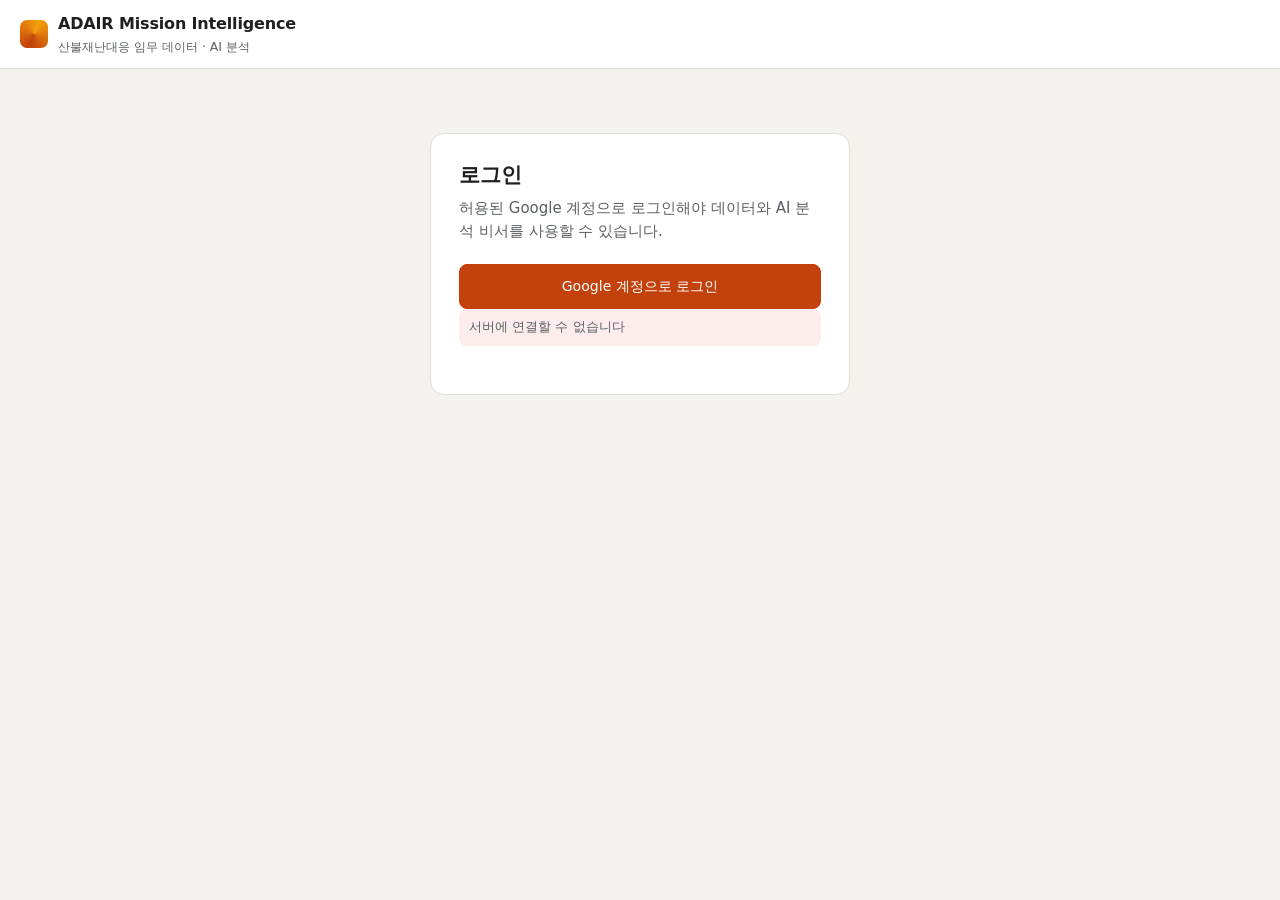
==== mission M1-2/web/index.html @ b0eca817 "M4: 웹 화면(대시보드·AI 비서·대화 기록), Firebase 로그인, 소유권, 호출 제한 - web/: Vanilla JS 대시보드(지표·60초 비교·SVG 시계열·데이터 C" ====
<!doctype html>
<html lang="ko">
<head>
  <meta charset="utf-8">
  <meta name="viewport" content="width=device-width, initial-scale=1">
  <title>ADAIR Mission Intelligence</title>
  <link rel="stylesheet" href="styles.css">
</head>
<body>
  <header class="topbar">
    <div class="brand">
      <span class="brand-mark" aria-hidden="true"></span>
      <div>
        <strong>ADAIR Mission Intelligence</strong>
        <span class="brand-sub">산불재난대응 임무 데이터 · AI 분석</span>
      </div>
    </div>
    <div class="session" id="session" hidden>
      <span class="user" id="user-email"></span>
      <button class="btn ghost" id="logout">로그아웃</button>
    </div>
  </header>

  <!-- 로그인 -->
  <main id="login-view" class="login" hidden>
    <section class="login-card">
      <h1>로그인</h1>
      <p>허용된 Google 계정으로 로그인해야 데이터와 AI 분석 비서를 사용할 수 있습니다.</p>
      <button class="btn primary wide" id="login-btn">Google 계정으로 로그인</button>
      <p class="error" id="login-error" role="alert" hidden></p>
    </section>
  </main>

  <!-- 앱 -->
  <div id="app-view" hidden>
    <nav class="tabs" role="tablist" aria-label="화면 전환">
      <button role="tab" class="tab active" data-tab="dashboard" aria-selected="true">대시보드</button>
      <button role="tab" class="tab" data-tab="assistant" aria-selected="false">AI 분석 비서</button>
    </nav>

    <main class="layout">
      <!-- 대시보드 -->
      <section class="panel dashboard" id="dashboard" data-pane="dashboard">
        <div class="section-head">
          <div>
            <h2>UGV 주행 속도</h2>
            <p class="meta" id="target-meta">불러오는 중…</p>
          </div>
          <span class="badge observed" title="Firestore에 저장된 관측값에서 계산">관측값</span>
        </div>

        <div class="kpis" id="kpis" aria-live="polite">
          <div class="kpi"><span class="kpi-label">데이터 수</span><span class="kpi-value" data-k="count">–</span></div>
          <div class="kpi"><span class="kpi-label">평균</span><span class="kpi-value" data-k="mean">–</span></div>
          <div class="kpi"><span class="kpi-label">최소</span><span class="kpi-value" data-k="min">–</span></div>
          <div class="kpi"><span class="kpi-label">최대</span><span class="kpi-value" data-k="max">–</span></div>
        </div>

        <div class="compare" id="compare"></div>

        <figure class="chart-wrap">
          <figcaption>
            <span>1초 구간 평균 속도 (m/s) · 가로축: 시뮬레이션 시간 sim_time_s</span>
            <span class="legend"><i class="lg-line"></i>imported <i class="lg-dot"></i>manual <i class="lg-band"></i>비교 구간</span>
          </figcaption>
          <div class="chart" id="chart"><p class="state">불러오는 중…</p></div>
        </figure>

        <ul class="cautions" id="cautions"></ul>

        <div class="section-head sub">
          <h3>데이터</h3>
          <div class="controls">
            <label class="sr-only" for="filter">구분</label>
            <select id="filter">
              <option value="">전체</option>
              <option value="imported">imported (원본 계산)</option>
              <option value="manual">manual (수동 입력)</option>
            </select>
            <button class="btn" id="add-btn">수동 데이터 추가</button>
          </div>
        </div>

        <form class="data-form" id="data-form" hidden>
          <h4 id="form-title">수동 데이터 추가</h4>
          <div class="grid">
            <label>기록 시각 (KST)<input type="datetime-local" step="1" id="f-date" required></label>
            <label>값 (m/s)<input type="number" step="any" min="0" id="f-value" required></label>
            <label>sim_time_s (선택)<input type="number" step="1" min="0" id="f-sim"></label>
            <label class="span2">메모<input type="text" maxlength="1000" id="f-memo"></label>
          </div>
          <p class="hint">이 주행 기록(run)에 포함됩니다. 같은 sim_time_s 구간이 이미 있으면 저장되지 않습니다.</p>
          <p class="error" id="form-error" role="alert" hidden></p>
          <div class="form-actions">
            <button type="button" class="btn ghost" id="form-cancel">취소</button>
            <button type="submit" class="btn primary" id="form-submit">저장</button>
          </div>
        </form>

        <div class="table-wrap">
          <table class="data-table">
            <thead><tr><th>sim (s)</th><th>기록 시각 (KST)</th><th class="num">값 (m/s)</th><th>구분</th><th>메모</th><th></th></tr></thead>
            <tbody id="rows"><tr><td colspan="6" class="state">불러오는 중…</td></tr></tbody>
          </table>
        </div>
        <div class="pager">
          <button class="btn ghost" id="prev">이전</button>
          <span id="page-info"></span>
          <button class="btn ghost" id="next">다음</button>
        </div>
      </section>

      <!-- AI 분석 비서 -->
      <section class="panel assistant" id="assistant" data-pane="assistant">
        <div class="section-head">
          <div>
            <h2>AI 분석 비서</h2>
            <p class="meta">Firestore 통계를 근거로 답합니다. 답변은 AI 해석이며 관측값이 아닙니다.</p>
          </div>
          <span class="badge ai">AI</span>
        </div>

        <div class="convs">
          <div class="convs-head">
            <span>대화</span>
            <button class="btn small" id="new-conv">새 대화</button>
          </div>
          <ul id="conv-list" class="conv-list"><li class="state">불러오는 중…</li></ul>
        </div>

        <div class="thread" id="thread" aria-live="polite">
          <p class="state">질문을 입력하면 새 대화가 시작됩니다.</p>
        </div>

        <form class="ask" id="ask-form">
          <label class="sr-only" for="question">질문</label>
          <textarea id="question" rows="3" maxlength="2000" placeholder="예: 최근 60초 속도가 낮아진 이유는?"></textarea>
          <div class="ask-bar">
            <span class="counter" id="counter">0 / 2000</span>
            <span class="limits" id="limits"></span>
            <button class="btn primary" id="ask-btn" type="submit">질문</button>
          </div>
          <p class="error" id="ask-error" role="alert" hidden></p>
        </form>
      </section>
    </main>
  </div>

  <div class="toast" id="toast" role="status" hidden></div>
  <script type="module" src="app.js"></script>
</body>
</html>
---- mission M1-2/web/styles.css ----
:root {
  --bg: #f4f2ee;
  --surface: #ffffff;
  --surface-2: #f9f8f5;
  --ink: #1d1f22;
  --ink-2: #5b5f66;
  --line: #e2ded6;
  --accent: #c2410c;        /* 산불 주황 */
  --accent-ink: #ffffff;
  --observed: #1f5f8b;      /* 관측값 */
  --ai: #6b4fa0;            /* AI 해석 */
  --warn-bg: #fff4e5;
  --warn-ink: #8a4b00;
  --err-bg: #fdecec;
  --err-ink: #a12020;
  --band: rgba(31, 95, 139, .08);
  --band-2: rgba(194, 65, 12, .09);
  --radius: 10px;
  --mono: ui-monospace, "SFMono-Regular", Consolas, monospace;
  color-scheme: light;
}
@media (prefers-color-scheme: dark) {
  :root {
    --bg: #15171a; --surface: #1d2024; --surface-2: #23272c; --ink: #eceae6; --ink-2: #a3a7ad;
    --line: #33373d; --accent: #f97316; --observed: #6cb2e0; --ai: #b39ddb;
    --warn-bg: #3a2a12; --warn-ink: #f5c97a; --err-bg: #3b1c1c; --err-ink: #f4a3a3;
    --band: rgba(108, 178, 224, .10); --band-2: rgba(249, 115, 22, .12);
    color-scheme: dark;
  }
}

* { box-sizing: border-box; }
html, body { margin: 0; }
body {
  background: var(--bg); color: var(--ink);
  font: 15px/1.55 "Pretendard", "Apple SD Gothic Neo", "Malgun Gothic", system-ui, sans-serif;
  -webkit-font-smoothing: antialiased;
}
h1, h2, h3, h4 { margin: 0; line-height: 1.3; }
h2 { font-size: 1.15rem; }
h3 { font-size: 1rem; }
h4 { font-size: .95rem; margin-bottom: 10px; }
[hidden] { display: none !important; }
.sr-only { position: absolute; width: 1px; height: 1px; overflow: hidden; clip: rect(0 0 0 0); }

/* 상단 */
.topbar {
  display: flex; align-items: center; justify-content: space-between; gap: 12px;
  padding: 12px 20px; background: var(--surface); border-bottom: 1px solid var(--line);
  position: sticky; top: 0; z-index: 5;
}
.brand { display: flex; align-items: center; gap: 10px; min-width: 0; }
.brand strong { display: block; font-size: 1rem; letter-spacing: -.01em; }
.brand-sub { display: block; font-size: .78rem; color: var(--ink-2); }
.brand-mark {
  width: 28px; height: 28px; border-radius: 7px; flex: none;
  background: conic-gradient(from 200deg, var(--accent), #f59e0b, var(--accent));
}
.session { display: flex; align-items: center; gap: 10px; min-width: 0; }
.user { font-size: .85rem; color: var(--ink-2); overflow: hidden; text-overflow: ellipsis; white-space: nowrap; max-width: 40vw; }

/* 버튼 */
.btn {
  font: inherit; font-size: .88rem; border: 1px solid var(--line); background: var(--surface);
  color: var(--ink); padding: 7px 12px; border-radius: 8px; cursor: pointer; white-space: nowrap;
}
.btn:hover { border-color: var(--ink-2); }
.btn:disabled { opacity: .5; cursor: not-allowed; }
.btn.primary { background: var(--accent); border-color: var(--accent); color: var(--accent-ink); }
.btn.ghost { background: transparent; }
.btn.small { padding: 4px 9px; font-size: .8rem; }
.btn.danger { color: var(--err-ink); }
.btn.wide { width: 100%; padding: 11px; }
.btn:focus-visible, input:focus-visible, select:focus-visible, textarea:focus-visible {
  outline: 2px solid var(--accent); outline-offset: 2px;
}

/* 로그인 */
.login { display: grid; place-items: center; padding: 64px 16px; }
.login-card {
  width: min(420px, 100%); background: var(--surface); border: 1px solid var(--line);
  border-radius: 14px; padding: 28px;
}
.login-card h1 { font-size: 1.3rem; margin-bottom: 8px; }
.login-card p { color: var(--ink-2); margin: 0 0 20px; }

/* 레이아웃 */
.tabs { display: none; }
.layout {
  display: grid; grid-template-columns: minmax(0, 1.55fr) minmax(340px, 1fr); gap: 16px;
  padding: 16px 20px 32px; max-width: 1480px; margin: 0 auto; align-items: start;
}
.panel { background: var(--surface); border: 1px solid var(--line); border-radius: 14px; padding: 18px; min-width: 0; }
.assistant { position: sticky; top: 72px; display: flex; flex-direction: column; max-height: calc(100vh - 92px); }
.section-head { display: flex; justify-content: space-between; align-items: flex-start; gap: 12px; margin-bottom: 14px; }
.section-head.sub { margin: 22px 0 10px; align-items: center; flex-wrap: wrap; }
.meta { margin: 3px 0 0; font-size: .8rem; color: var(--ink-2); word-break: break-all; }
.badge { font-size: .72rem; font-weight: 600; padding: 3px 8px; border-radius: 999px; flex: none; }
.badge.observed { background: color-mix(in srgb, var(--observed) 14%, transparent); color: var(--observed); }
.badge.ai { background: color-mix(in srgb, var(--ai) 16%, transparent); color: var(--ai); }
.badge.manual { background: color-mix(in srgb, var(--accent) 14%, transparent); color: var(--accent); }
.badge.imported { background: var(--surface-2); color: var(--ink-2); }

/* KPI */
.kpis { display: grid; grid-template-columns: repeat(4, minmax(0, 1fr)); gap: 10px; }
.kpi { background: var(--surface-2); border: 1px solid var(--line); border-radius: var(--radius); padding: 12px; }
.kpi-label { display: block; font-size: .78rem; color: var(--ink-2); }
.kpi-value { display: block; font: 600 1.35rem/1.2 var(--mono); margin-top: 4px; letter-spacing: -.02em; }
.kpi-value small { font: 500 .75rem system-ui, sans-serif; color: var(--ink-2); margin-left: 3px; }

.compare {
  display: grid; grid-template-columns: 1fr 1fr auto; gap: 10px; margin-top: 10px;
  border: 1px solid var(--line); border-radius: var(--radius); padding: 12px; font-size: .88rem;
}
.compare .label { color: var(--ink-2); font-size: .78rem; display: block; }
.compare .val { font: 600 1.05rem var(--mono); }
.compare .delta.down { color: var(--err-ink); }
.compare .delta.up { color: var(--observed); }
.compare .basis { grid-column: 1 / -1; font-size: .76rem; color: var(--ink-2); }

/* 차트 */
.chart-wrap { margin: 16px 0 0; }
.chart-wrap figcaption {
  display: flex; justify-content: space-between; gap: 10px; flex-wrap: wrap;
  font-size: .78rem; color: var(--ink-2); margin-bottom: 6px;
}
.legend { display: inline-flex; gap: 6px; align-items: center; }
.legend i { display: inline-block; vertical-align: middle; }
.lg-line { width: 16px; height: 2px; background: var(--observed); }
.lg-dot { width: 8px; height: 8px; border-radius: 50%; background: var(--accent); margin-left: 6px; }
.lg-band { width: 14px; height: 10px; background: var(--band-2); border: 1px solid var(--line); margin-left: 6px; }
.chart { position: relative; height: 260px; border: 1px solid var(--line); border-radius: var(--radius); background: var(--surface); }
.chart svg { width: 100%; height: 100%; display: block; }
.chart .axis { stroke: var(--line); }
.chart .grid { stroke: var(--line); stroke-dasharray: 2 4; }
.chart .tick { fill: var(--ink-2); font-size: 10px; font-family: var(--mono); }
.chart .series { fill: none; stroke: var(--observed); stroke-width: 1.6; }
.chart .manual { fill: var(--accent); }
.chart .band-prev { fill: var(--band); }
.chart .band-recent { fill: var(--band-2); }
.chart .band-label { fill: var(--ink-2); font-size: 10px; }
.chart .cursor { stroke: var(--ink-2); stroke-dasharray: 3 3; }
.tooltip {
  position: absolute; pointer-events: none; background: var(--ink); color: var(--bg);
  font: 12px/1.4 var(--mono); padding: 6px 8px; border-radius: 6px; white-space: nowrap; transform: translate(-50%, -110%);
}
.state { color: var(--ink-2); font-size: .85rem; text-align: center; padding: 18px; margin: 0; }

.cautions { list-style: none; padding: 0; margin: 12px 0 0; display: grid; gap: 6px; }
.cautions li { background: var(--warn-bg); color: var(--warn-ink); font-size: .8rem; border-radius: 8px; padding: 8px 10px; }

/* 표 */
.controls { display: flex; gap: 8px; flex-wrap: wrap; }
select, input, textarea {
  font: inherit; font-size: .88rem; color: var(--ink); background: var(--surface);
  border: 1px solid var(--line); border-radius: 8px; padding: 7px 9px; width: 100%;
}
select { width: auto; }
.table-wrap { overflow-x: auto; border: 1px solid var(--line); border-radius: var(--radius); }
.data-table { width: 100%; border-collapse: collapse; font-size: .84rem; }
.data-table th, .data-table td { padding: 8px 10px; border-bottom: 1px solid var(--line); text-align: left; white-space: nowrap; }
.data-table th { background: var(--surface-2); font-weight: 600; color: var(--ink-2); font-size: .78rem; position: sticky; top: 0; }
.data-table td.num { text-align: right; font-family: var(--mono); }
.data-table td.memo { white-space: normal; min-width: 160px; color: var(--ink-2); }
.data-table tr:last-child td { border-bottom: none; }
.data-table .lock { color: var(--ink-2); font-size: .75rem; }
.row-actions { display: flex; gap: 4px; justify-content: flex-end; }
.pager { display: flex; justify-content: center; align-items: center; gap: 12px; margin-top: 10px; font-size: .84rem; color: var(--ink-2); }

.data-form { border: 1px solid var(--line); border-radius: var(--radius); padding: 14px; margin-bottom: 12px; background: var(--surface-2); }
.data-form .grid { display: grid; grid-template-columns: repeat(3, minmax(0, 1fr)); gap: 10px; }
.data-form label { display: grid; gap: 4px; font-size: .78rem; color: var(--ink-2); }
.data-form .span2 { grid-column: span 3; }
.hint { font-size: .76rem; color: var(--ink-2); margin: 8px 0 0; }
.form-actions { display: flex; justify-content: flex-end; gap: 8px; margin-top: 10px; }
.error { background: var(--err-bg); color: var(--err-ink); font-size: .82rem; border-radius: 8px; padding: 8px 10px; margin: 8px 0 0; }

/* 비서 */
.convs { border: 1px solid var(--line); border-radius: var(--radius); margin-bottom: 10px; }
.convs-head { display: flex; justify-content: space-between; align-items: center; padding: 8px 10px; font-size: .8rem; color: var(--ink-2); border-bottom: 1px solid var(--line); }
.conv-list { list-style: none; margin: 0; padding: 4px; max-height: 150px; overflow-y: auto; }
.conv-list li.item { display: flex; align-items: center; gap: 6px; border-radius: 7px; }
.conv-list li.item.active { background: var(--surface-2); }
.conv-list .open {
  flex: 1; min-width: 0; text-align: left; border: 0; background: none; color: var(--ink); font: inherit;
  font-size: .84rem; padding: 6px 8px; cursor: pointer; overflow: hidden; text-overflow: ellipsis; white-space: nowrap;
}
.conv-list .open small { color: var(--ink-2); margin-left: 6px; font-size: .72rem; }
.conv-list .del { border: 0; background: none; color: var(--ink-2); cursor: pointer; padding: 4px 8px; font-size: .9rem; }
.conv-list .del:hover { color: var(--err-ink); }

.thread { flex: 1; min-height: 240px; overflow-y: auto; display: flex; flex-direction: column; gap: 10px; padding: 2px; }
.msg { border-radius: 12px; padding: 10px 12px; font-size: .9rem; max-width: 100%; }
.msg.user { align-self: flex-end; background: var(--surface-2); border: 1px solid var(--line); max-width: 88%; white-space: pre-wrap; }
.msg.assistant { border: 1px solid color-mix(in srgb, var(--ai) 35%, var(--line)); }
.msg-head { display: flex; gap: 6px; align-items: center; margin-bottom: 6px; font-size: .74rem; color: var(--ink-2); flex-wrap: wrap; }
.msg-body p { margin: 0 0 6px; }
.msg-body ul { margin: 0 0 6px; padding-left: 18px; }
.msg-body p:last-child, .msg-body ul:last-child { margin-bottom: 0; }
.grounding { margin-top: 8px; background: var(--warn-bg); color: var(--warn-ink); font-size: .78rem; border-radius: 8px; padding: 7px 9px; }
.basis { margin-top: 8px; font-size: .74rem; color: var(--ink-2); border-top: 1px dashed var(--line); padding-top: 6px; }
.basis summary { cursor: pointer; }
.basis dl { display: grid; grid-template-columns: auto 1fr; gap: 2px 10px; margin: 6px 0 0; }
.basis dt { color: var(--ink-2); }
.basis dd { margin: 0; font-family: var(--mono); word-break: break-all; }
.unsaved { color: var(--err-ink); font-weight: 600; }
.thinking { display: flex; align-items: center; gap: 8px; color: var(--ink-2); font-size: .85rem; }
.dots { display: inline-flex; gap: 3px; }
.dots i { width: 6px; height: 6px; border-radius: 50%; background: var(--ai); animation: blink 1.2s infinite ease-in-out; }
.dots i:nth-child(2) { animation-delay: .2s; } .dots i:nth-child(3) { animation-delay: .4s; }
@keyframes blink { 0%, 80%, 100% { opacity: .25; } 40% { opacity: 1; } }
@media (prefers-reduced-motion: reduce) { .dots i { animation: none; opacity: .7; } }

.ask { margin-top: 10px; }
.ask textarea { resize: vertical; min-height: 64px; }
.ask-bar { display: flex; align-items: center; gap: 10px; margin-top: 6px; }
.counter, .limits { font-size: .74rem; color: var(--ink-2); }
.limits { flex: 1; }

.toast {
  position: fixed; left: 50%; bottom: 20px; transform: translateX(-50%); background: var(--ink); color: var(--bg);
  padding: 9px 14px; border-radius: 9px; font-size: .85rem; z-index: 20; max-width: calc(100vw - 32px);
}

/* 반응형 */
@media (max-width: 1080px) {
  .layout { grid-template-columns: minmax(0, 1fr); }
  .assistant { position: static; max-height: none; }
  .tabs {
    display: flex; gap: 4px; padding: 8px 16px 0; position: sticky; top: 57px; z-index: 4; background: var(--bg);
  }
  .tab { flex: 1; font: inherit; font-size: .9rem; padding: 9px; border: 1px solid var(--line); background: var(--surface); color: var(--ink-2); border-radius: 9px; cursor: pointer; }
  .tab.active { color: var(--ink); border-color: var(--ink-2); font-weight: 600; }
  [data-pane]:not(.shown) { display: none; }
  .thread { min-height: 45vh; }
}
@media (max-width: 640px) {
  .topbar { padding: 10px 16px; }
  .brand-sub { display: none; }
  .layout { padding: 12px 16px 24px; }
  .panel { padding: 14px; }
  .kpis { grid-template-columns: repeat(2, minmax(0, 1fr)); }
  .compare { grid-template-columns: 1fr 1fr; }
  .compare .delta-box { grid-column: 1 / -1; }
  .data-form .grid { grid-template-columns: 1fr; }
  .data-form .span2 { grid-column: auto; }
  .chart { height: 220px; }
}
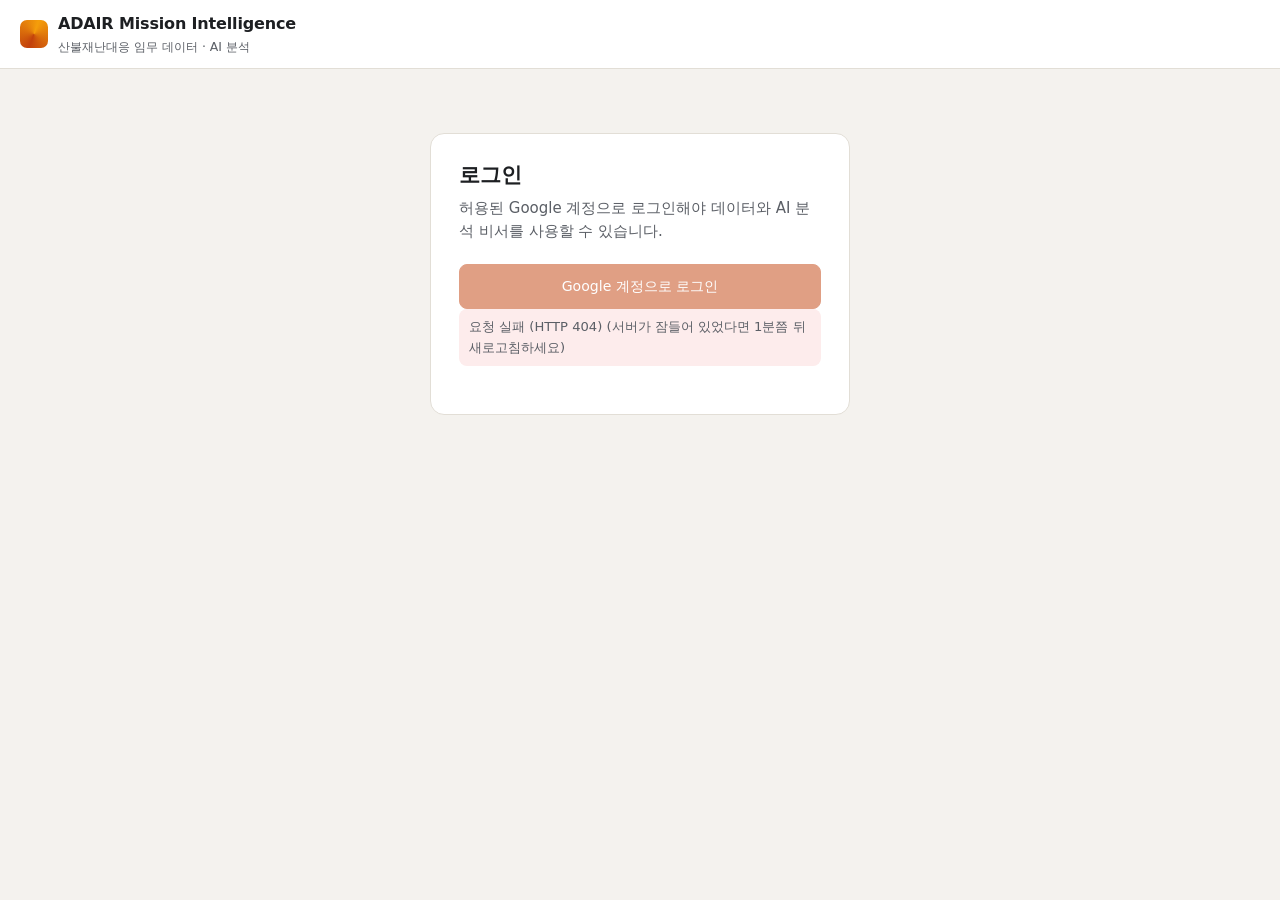
==== commit f939c26c: "M6 웹: API 주소를 config.js 한 곳에서 관리(Vercel 빌드 시 API_BASE_URL 주입), 콜드 스타트·네트워크 오류 안내, vercel.json rewrit" ====
--- a/mission M1-2/web/index.html
+++ b/mission M1-2/web/index.html
@@ -20,6 +20,10 @@
       <button class="btn ghost" id="logout">로그아웃</button>
     </div>
   </header>
+
+  <div class="wake" id="wake" role="status" hidden>
+    서버를 깨우는 중입니다. 무료 서버라 첫 접속은 최대 1분쯤 걸릴 수 있습니다.
+  </div>
 
   <!-- 로그인 -->
   <main id="login-view" class="login" hidden>
--- a/mission M1-2/web/styles.css
+++ b/mission M1-2/web/styles.css
@@ -246,3 +246,9 @@
   .data-form .span2 { grid-column: auto; }
   .chart { height: 220px; }
 }
+
+/* 콜드 스타트 안내 */
+.wake {
+  position: sticky; top: 0; z-index: 30; background: var(--warn-bg); color: var(--warn-ink);
+  font-size: .85rem; text-align: center; padding: 8px 16px; border-bottom: 1px solid var(--line);
+}
